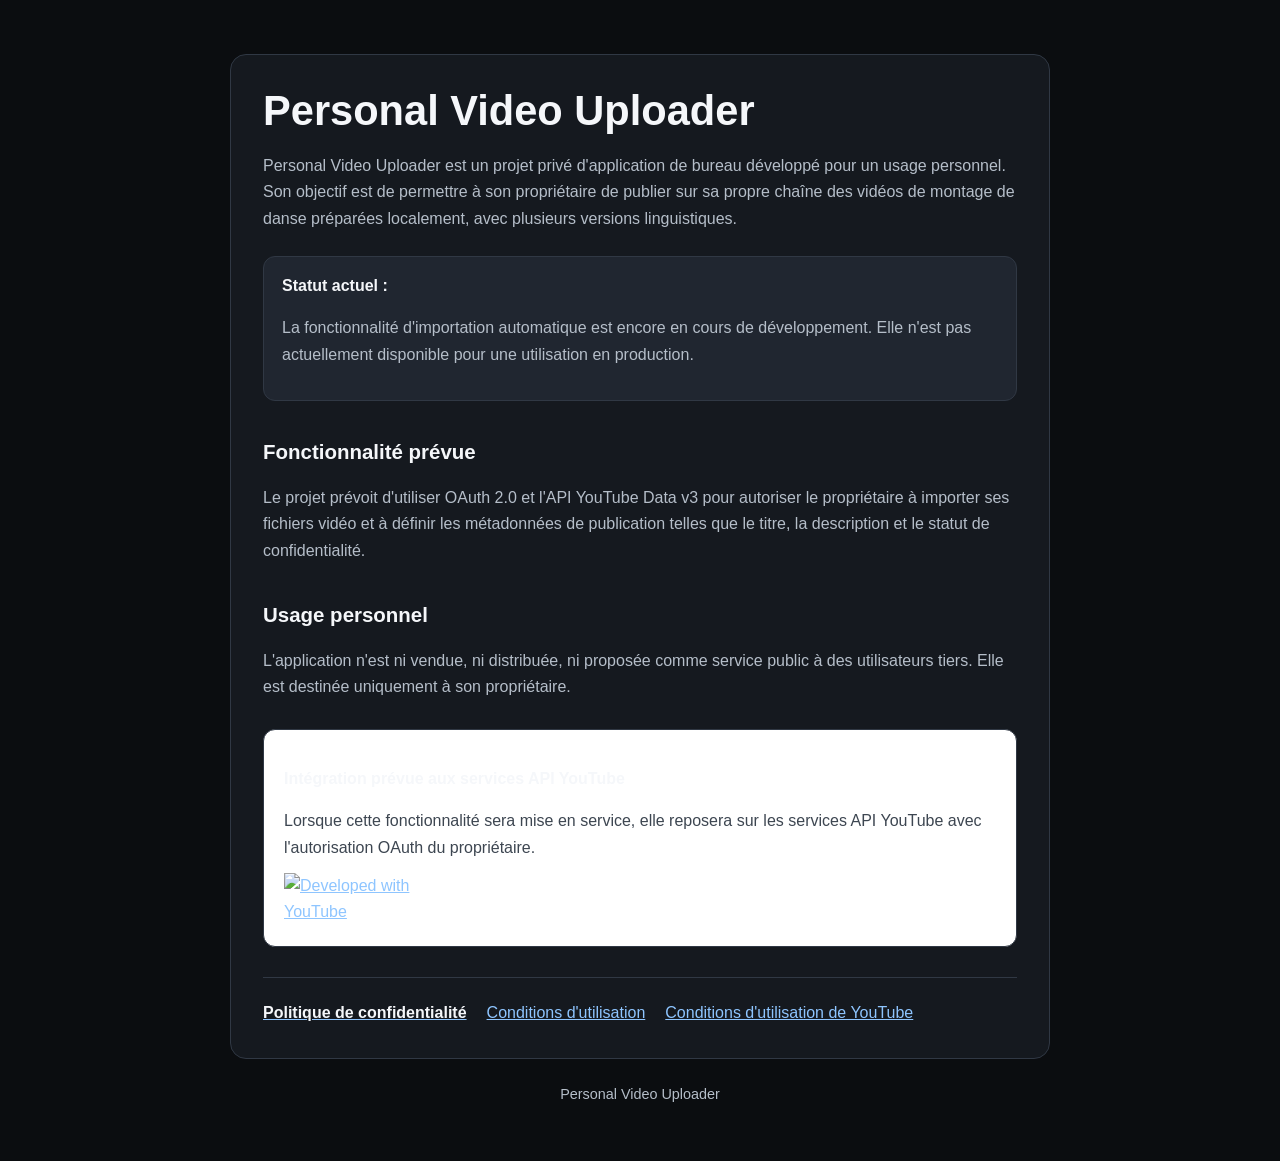
==== index.html @ 16f9d6ff "Add files via upload" ====
<!doctype html>
<html lang="fr">
<head>
  <meta charset="utf-8">
  <meta name="viewport" content="width=device-width, initial-scale=1">
  <title>Personal Video Uploader</title>
  <meta name="description" content="Projet privé d'application de bureau destiné à publier des montages de danse en plusieurs langues.">
  <link rel="stylesheet" href="style.css">
</head>
<body>
<main>
  <section class="card">
    <h1>Personal Video Uploader</h1>

    <p>
      Personal Video Uploader est un projet privé d'application de bureau développé pour un usage personnel.
      Son objectif est de permettre à son propriétaire de publier sur sa propre chaîne des vidéos de montage
      de danse préparées localement, avec plusieurs versions linguistiques.
    </p>

    <div class="notice">
      <strong>Statut actuel :</strong>
      <p>
        La fonctionnalité d'importation automatique est encore en cours de développement.
        Elle n'est pas actuellement disponible pour une utilisation en production.
      </p>
    </div>

    <h2>Fonctionnalité prévue</h2>
    <p>
      Le projet prévoit d'utiliser OAuth 2.0 et l'API YouTube Data v3 pour autoriser le propriétaire
      à importer ses fichiers vidéo et à définir les métadonnées de publication telles que le titre,
      la description et le statut de confidentialité.
    </p>

    <h2>Usage personnel</h2>
    <p>
      L'application n'est ni vendue, ni distribuée, ni proposée comme service public à des utilisateurs tiers.
      Elle est destinée uniquement à son propriétaire.
    </p>

    <section class="youtube-api" aria-label="Intégration prévue aux services API YouTube">
      <p><strong>Intégration prévue aux services API YouTube</strong></p>
      <p>
        Lorsque cette fonctionnalité sera mise en service, elle reposera sur les services API YouTube
        avec l'autorisation OAuth du propriétaire.
      </p>
      <a href="https://www.youtube.com/" target="_blank" rel="noopener noreferrer"
         aria-label="Ouvrir YouTube">
        <img
          src="https://developers.google.com/static/youtube/images/developed-with-youtube-sentence-case-dark.png"
          alt="Developed with YouTube">
      </a>
    </section>

    <nav>
      <a href="privacy.html"><strong>Politique de confidentialité</strong></a>
      <a href="terms.html">Conditions d'utilisation</a>
      <a href="https://www.youtube.com/t/terms" target="_blank" rel="noopener noreferrer">
        Conditions d'utilisation de YouTube
      </a>
    </nav>
  </section>
  <footer>Personal Video Uploader</footer>
</main>
</body>
</html>
---- style.css ----
:root {
  color-scheme: light dark;
  --bg: #0b0d10;
  --card: #15191f;
  --text: #f5f7fa;
  --muted: #b5bec9;
  --border: #303844;
  --link: #8ec5ff;
  --notice: #202630;
}
* { box-sizing: border-box; }
html { scroll-behavior: smooth; }
body {
  margin: 0;
  font-family: -apple-system, BlinkMacSystemFont, "Segoe UI", Roboto, Arial, sans-serif;
  background: var(--bg);
  color: var(--text);
  line-height: 1.65;
}
main {
  width: min(820px, calc(100% - 36px));
  margin: 0 auto;
  padding: 54px 0;
}
.card {
  background: var(--card);
  border: 1px solid var(--border);
  border-radius: 16px;
  padding: 32px;
}
h1 { margin: 0 0 18px; font-size: clamp(2rem, 6vw, 2.6rem); line-height: 1.15; }
h2 { margin: 34px 0 12px; font-size: 1.28rem; }
p, li { color: var(--muted); }
strong { color: var(--text); }
a { color: var(--link); }
.notice {
  margin: 24px 0;
  padding: 16px 18px;
  background: var(--notice);
  border: 1px solid var(--border);
  border-radius: 12px;
}
.youtube-api {
  margin-top: 28px;
  padding: 20px;
  border: 1px solid var(--border);
  border-radius: 12px;
  background: #ffffff;
  color: #111;
}
.youtube-api p { color: #3d4651; margin-bottom: 12px; }
.youtube-api img {
  display: block;
  width: 190px;
  max-width: 70%;
  height: auto;
}
nav {
  display: flex;
  flex-wrap: wrap;
  gap: 14px 20px;
  margin-top: 30px;
  padding-top: 22px;
  border-top: 1px solid var(--border);
}
footer {
  margin-top: 24px;
  text-align: center;
  color: var(--muted);
  font-size: .9rem;
}
code { color: var(--text); }
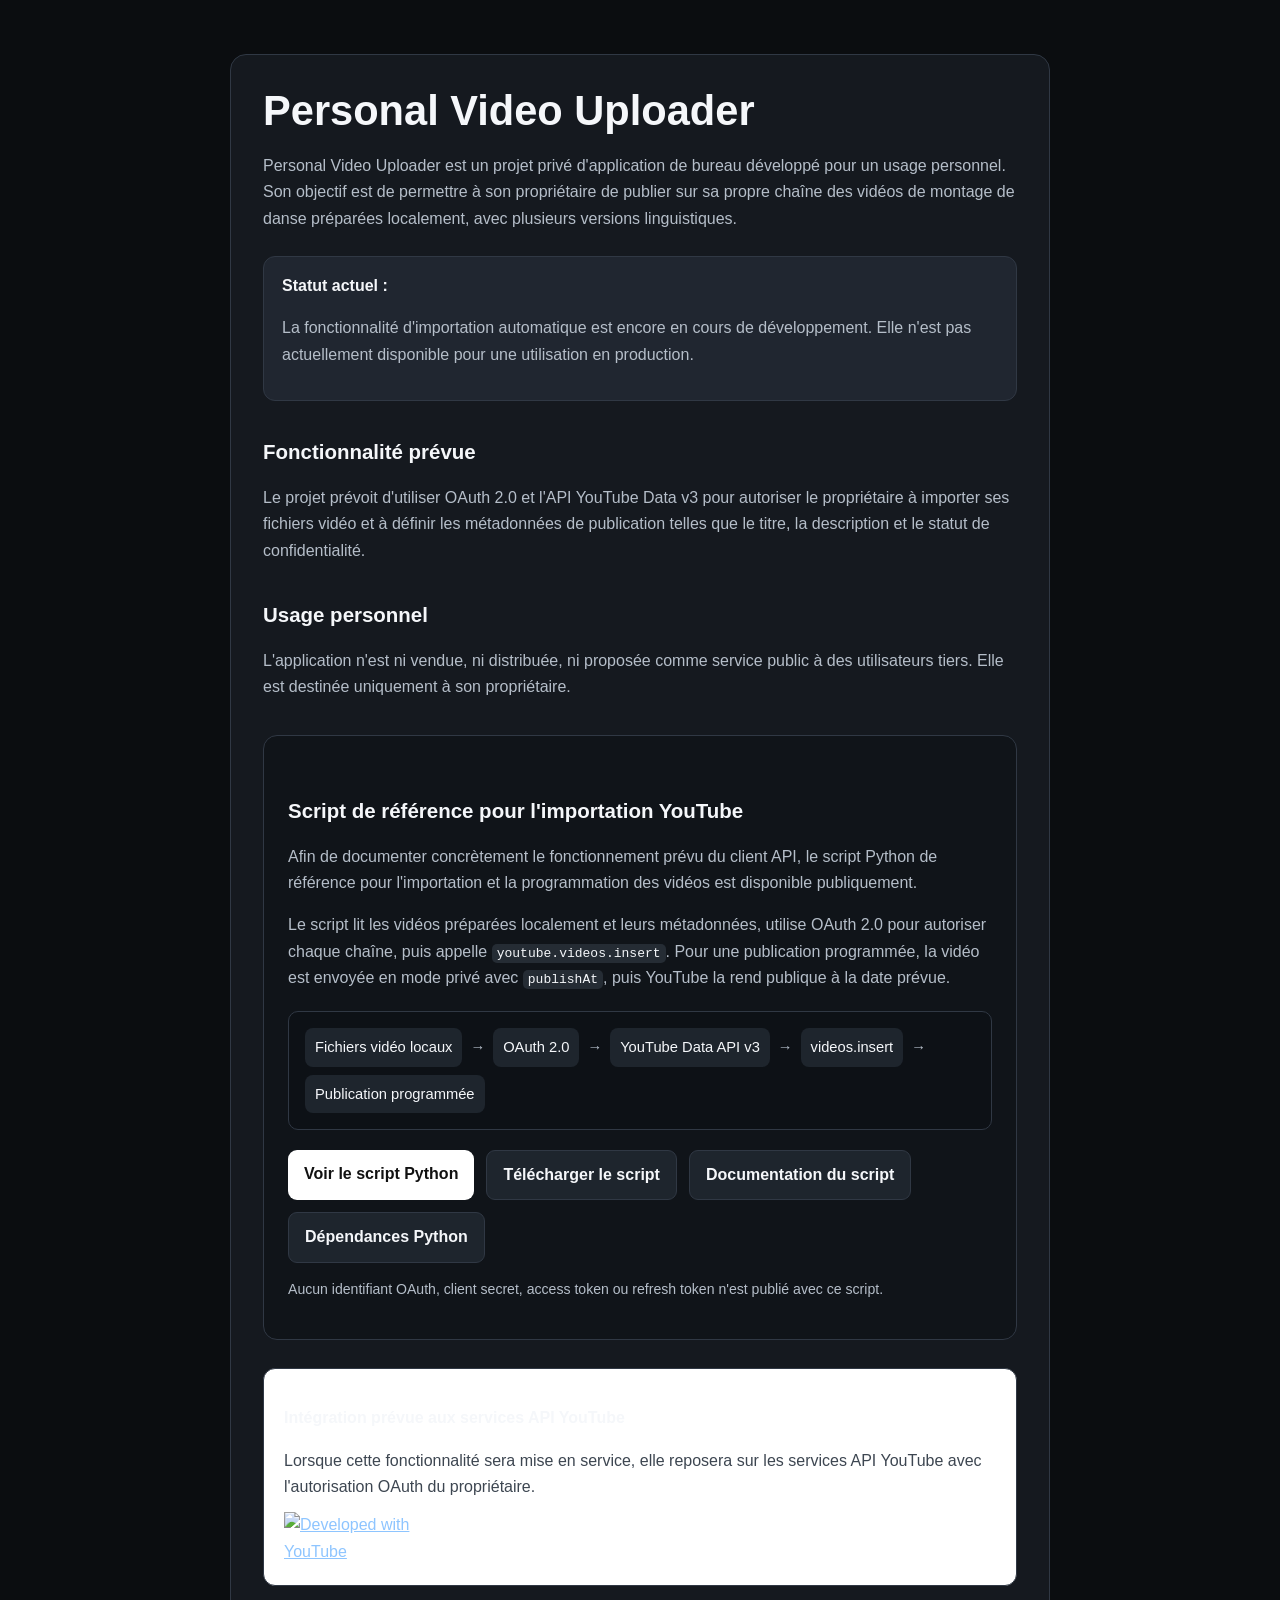
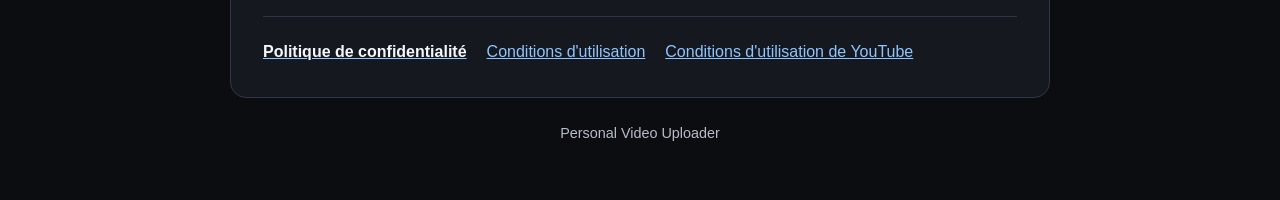
==== commit 139a361c: "add files for uploader script" ====
--- a/index.html
+++ b/index.html
@@ -39,6 +39,55 @@
       Elle est destinée uniquement à son propriétaire.
     </p>
 
+    
+    <section class="script-section" id="script-reference">
+      <h2>Script de référence pour l'importation YouTube</h2>
+
+      <p>
+        Afin de documenter concrètement le fonctionnement prévu du client API, le script Python
+        de référence pour l'importation et la programmation des vidéos est disponible publiquement.
+      </p>
+
+      <p>
+        Le script lit les vidéos préparées localement et leurs métadonnées, utilise OAuth 2.0
+        pour autoriser chaque chaîne, puis appelle <code>youtube.videos.insert</code>.
+        Pour une publication programmée, la vidéo est envoyée en mode privé avec
+        <code>publishAt</code>, puis YouTube la rend publique à la date prévue.
+      </p>
+
+      <div class="flow">
+        <span>Fichiers vidéo locaux</span>
+        <span class="arrow">→</span>
+        <span>OAuth 2.0</span>
+        <span class="arrow">→</span>
+        <span>YouTube Data API v3</span>
+        <span class="arrow">→</span>
+        <span>videos.insert</span>
+        <span class="arrow">→</span>
+        <span>Publication programmée</span>
+      </div>
+
+      <div class="button-row">
+        <a class="primary-button" href="youtube_multilang_uploader.py">
+          Voir le script Python
+        </a>
+        <a class="secondary-button" href="youtube_multilang_uploader.py" download>
+          Télécharger le script
+        </a>
+        <a class="secondary-button" href="README_YOUTUBE_UPLOADER.txt">
+          Documentation du script
+        </a>
+        <a class="secondary-button" href="requirements_youtube_uploader.txt">
+          Dépendances Python
+        </a>
+      </div>
+
+      <p class="small-note">
+        Aucun identifiant OAuth, client secret, access token ou refresh token n'est publié
+        avec ce script.
+      </p>
+    </section>
+
     <section class="youtube-api" aria-label="Intégration prévue aux services API YouTube">
       <p><strong>Intégration prévue aux services API YouTube</strong></p>
       <p>
--- a/style.css
+++ b/style.css
@@ -70,3 +70,80 @@
   font-size: .9rem;
 }
 code { color: var(--text); }
+
+
+.script-section {
+  margin-top: 34px;
+  padding: 24px;
+  border: 1px solid var(--border);
+  border-radius: 14px;
+  background: #101419;
+}
+
+.script-section code {
+  padding: 2px 5px;
+  border-radius: 5px;
+  background: #252c34;
+}
+
+.flow {
+  display: flex;
+  flex-wrap: wrap;
+  align-items: center;
+  gap: 8px;
+  margin: 20px 0;
+  padding: 16px;
+  border: 1px solid var(--border);
+  border-radius: 10px;
+  background: #0d1116;
+  color: var(--text);
+  font-size: 0.92rem;
+}
+
+.flow span:not(.arrow) {
+  padding: 7px 10px;
+  border-radius: 8px;
+  background: #1e252d;
+}
+
+.flow .arrow {
+  color: var(--muted);
+  font-weight: 700;
+}
+
+.button-row {
+  display: flex;
+  flex-wrap: wrap;
+  gap: 12px;
+  margin-top: 20px;
+}
+
+.primary-button,
+.secondary-button {
+  display: inline-block;
+  padding: 11px 16px;
+  border-radius: 9px;
+  text-decoration: none;
+  font-weight: 700;
+}
+
+.primary-button {
+  background: #ffffff;
+  color: #111111;
+}
+
+.secondary-button {
+  border: 1px solid var(--border);
+  background: #1e252d;
+  color: var(--text);
+}
+
+.primary-button:hover,
+.secondary-button:hover {
+  opacity: .88;
+}
+
+.small-note {
+  margin-top: 15px;
+  font-size: 0.88rem;
+}
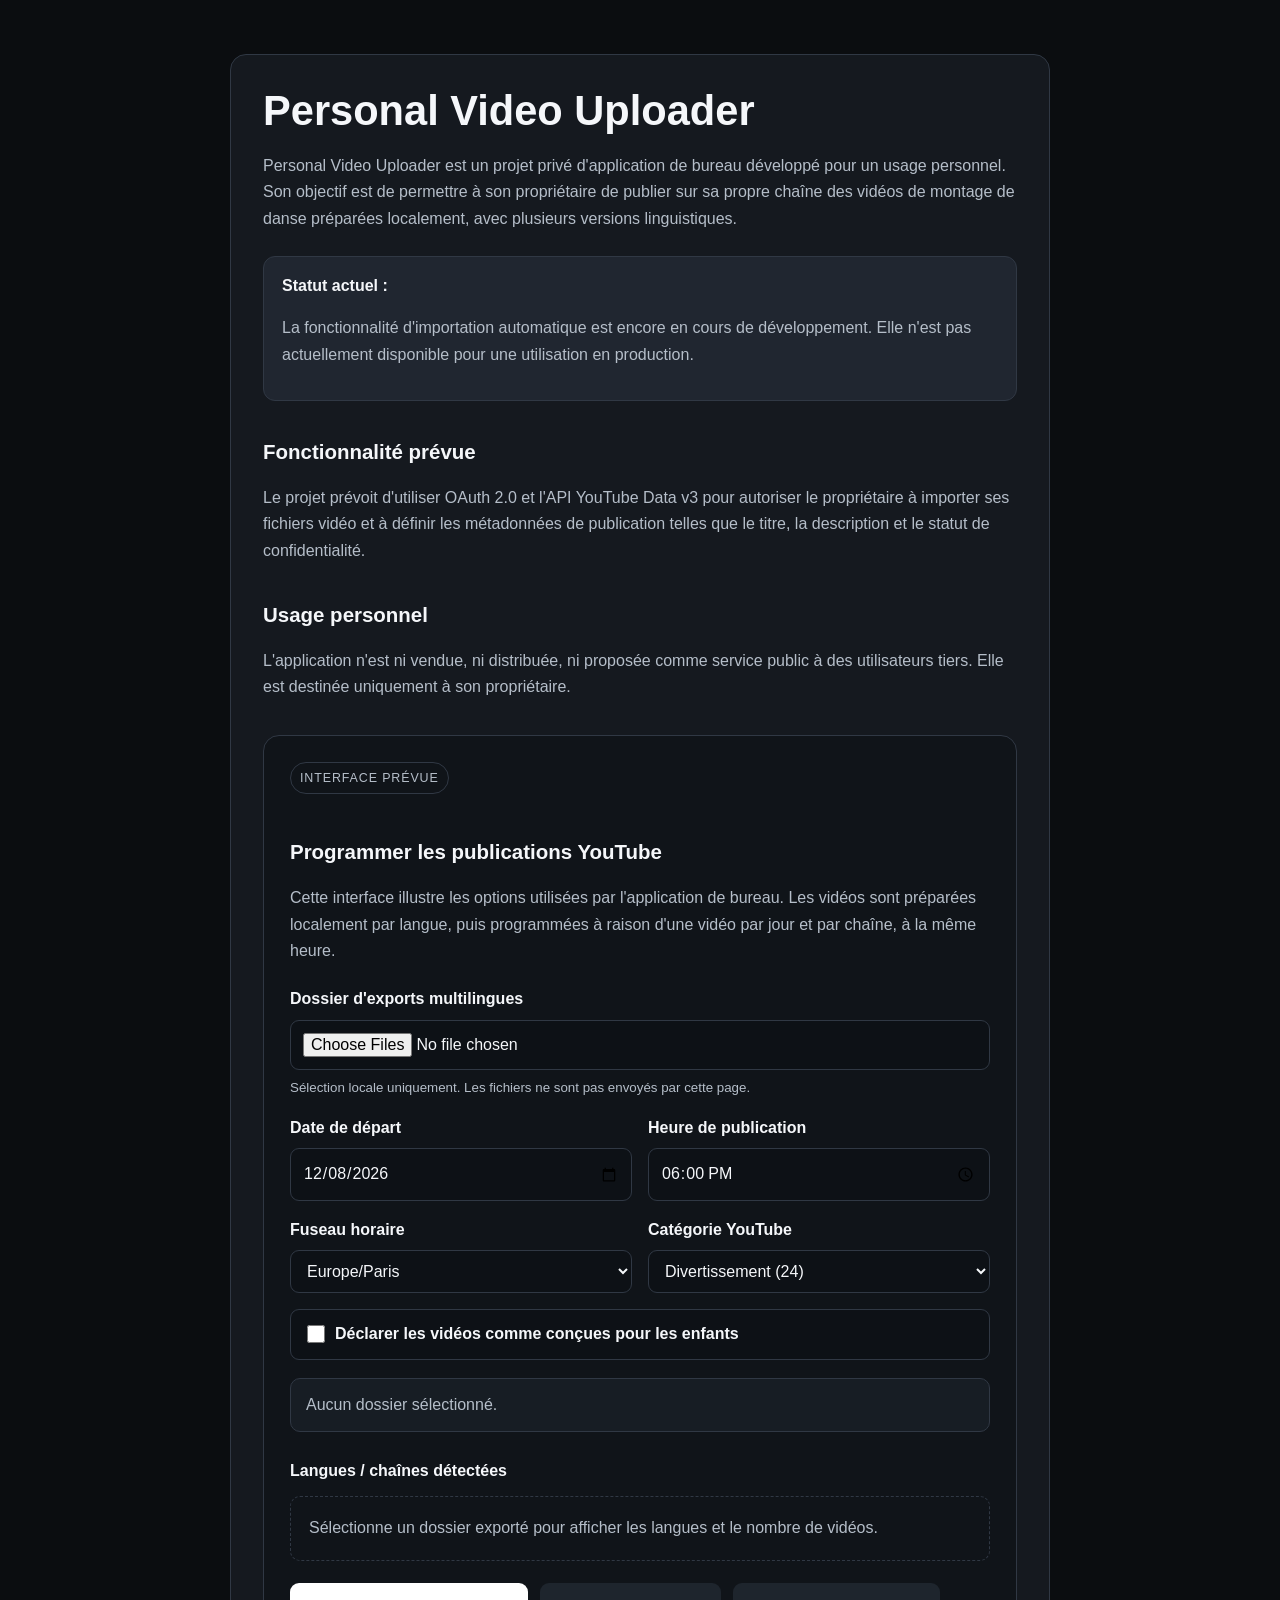
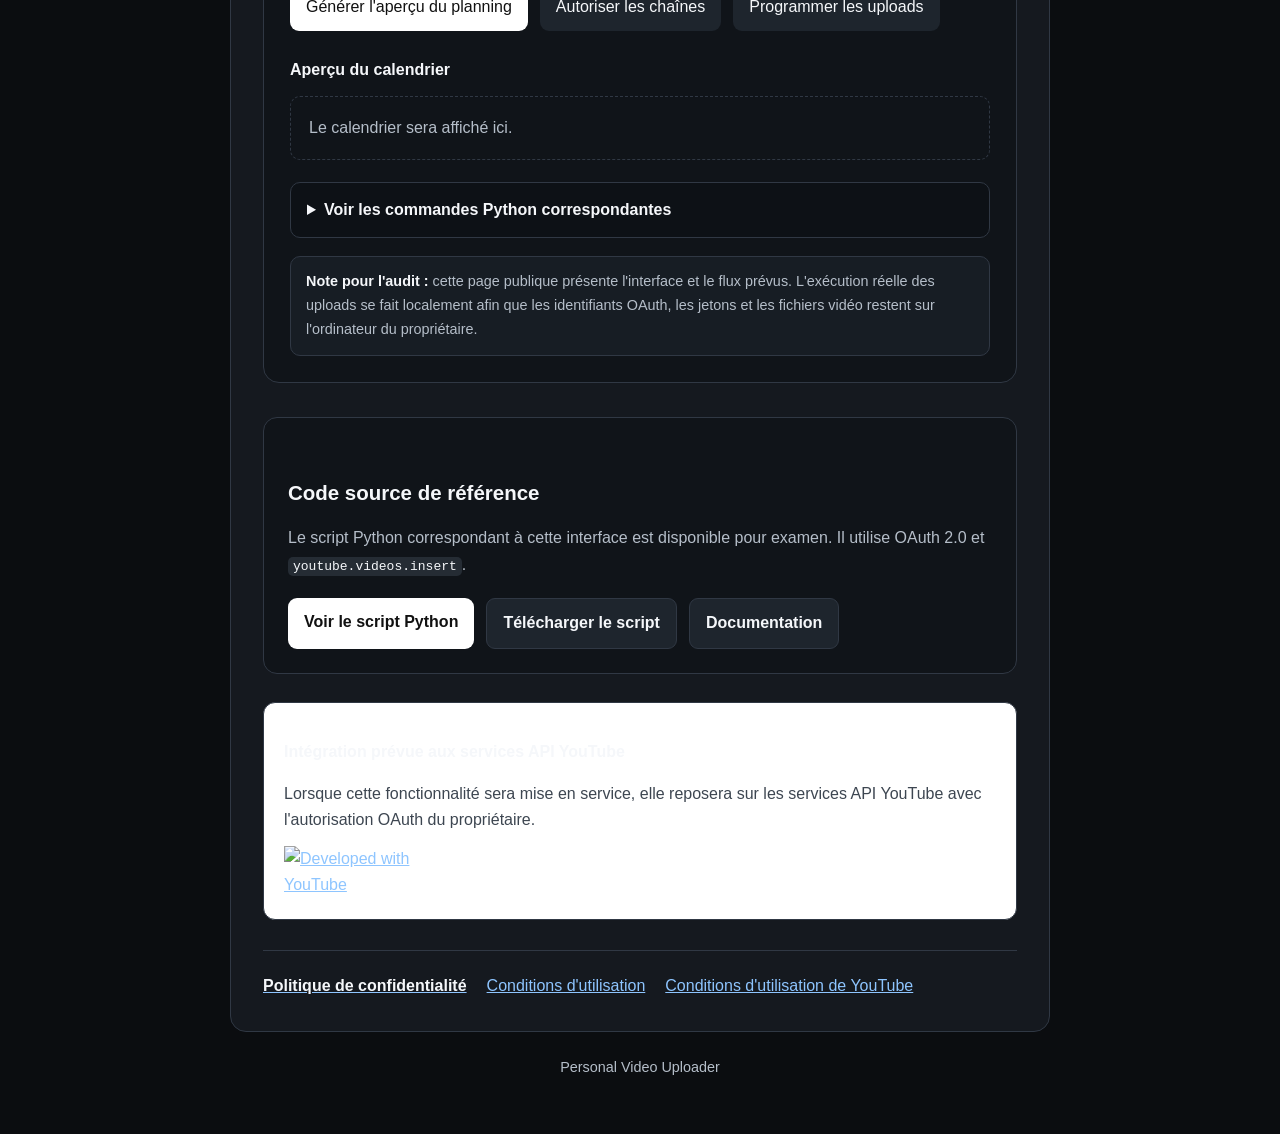
==== commit 5c098a18: "Files for changes in HTML for options" ====
--- a/index.html
+++ b/index.html
@@ -40,53 +40,136 @@
     </p>
 
     
+    
+    <section class="uploader-ui" id="interface-uploader">
+      <div class="section-kicker">Interface prévue</div>
+      <h2>Programmer les publications YouTube</h2>
+
+      <p>
+        Cette interface illustre les options utilisées par l'application de bureau.
+        Les vidéos sont préparées localement par langue, puis programmées à raison
+        d'une vidéo par jour et par chaîne, à la même heure.
+      </p>
+
+      <div class="ui-grid">
+        <label class="field field-wide">
+          <span>Dossier d'exports multilingues</span>
+          <input id="folderPicker" type="file" webkitdirectory directory multiple>
+          <small>
+            Sélection locale uniquement. Les fichiers ne sont pas envoyés par cette page.
+          </small>
+        </label>
+
+        <label class="field">
+          <span>Date de départ</span>
+          <input id="startDate" type="date">
+        </label>
+
+        <label class="field">
+          <span>Heure de publication</span>
+          <input id="publishTime" type="time" value="18:00">
+        </label>
+
+        <label class="field">
+          <span>Fuseau horaire</span>
+          <select id="timezone">
+            <option value="Europe/Paris" selected>Europe/Paris</option>
+            <option value="America/New_York">America/New_York</option>
+            <option value="America/Los_Angeles">America/Los_Angeles</option>
+            <option value="Europe/London">Europe/London</option>
+            <option value="Europe/Berlin">Europe/Berlin</option>
+            <option value="Asia/Tokyo">Asia/Tokyo</option>
+            <option value="Asia/Seoul">Asia/Seoul</option>
+            <option value="Australia/Sydney">Australia/Sydney</option>
+          </select>
+        </label>
+
+        <label class="field">
+          <span>Catégorie YouTube</span>
+          <select id="categoryId">
+            <option value="24" selected>Divertissement (24)</option>
+            <option value="10">Musique (10)</option>
+            <option value="22">People & Blogs (22)</option>
+            <option value="17">Sport (17)</option>
+          </select>
+        </label>
+
+        <label class="check-field">
+          <input id="madeForKids" type="checkbox">
+          <span>Déclarer les vidéos comme conçues pour les enfants</span>
+        </label>
+      </div>
+
+      <div class="ui-status" id="folderStatus">
+        Aucun dossier sélectionné.
+      </div>
+
+      <div class="detected-wrap">
+        <h3>Langues / chaînes détectées</h3>
+        <div id="languageCards" class="language-cards">
+          <div class="empty-state">
+            Sélectionne un dossier exporté pour afficher les langues et le nombre de vidéos.
+          </div>
+        </div>
+      </div>
+
+      <div class="ui-actions">
+        <button type="button" class="primary-button ui-button" id="previewButton">
+          Générer l'aperçu du planning
+        </button>
+        <button type="button" class="secondary-button ui-button" id="authButton">
+          Autoriser les chaînes
+        </button>
+        <button type="button" class="secondary-button ui-button" id="uploadButton">
+          Programmer les uploads
+        </button>
+      </div>
+
+      <div id="actionMessage" class="action-message" hidden></div>
+
+      <div class="schedule-panel">
+        <div class="schedule-header">
+          <h3>Aperçu du calendrier</h3>
+          <span id="scheduleSummary"></span>
+        </div>
+        <div id="schedulePreview" class="schedule-preview">
+          <div class="empty-state">
+            Le calendrier sera affiché ici.
+          </div>
+        </div>
+      </div>
+
+      <details class="technical-details">
+        <summary>Voir les commandes Python correspondantes</summary>
+        <p>
+          L'application de bureau exécute ces commandes avec le script local.
+          Le chemin réel du dossier est choisi sur l'ordinateur de l'utilisateur.
+        </p>
+        <pre id="commandPreview">Sélectionne un dossier et une date pour générer les commandes.</pre>
+      </details>
+
+      <div class="audit-note">
+        <strong>Note pour l'audit :</strong>
+        cette page publique présente l'interface et le flux prévus.
+        L'exécution réelle des uploads se fait localement afin que les identifiants OAuth,
+        les jetons et les fichiers vidéo restent sur l'ordinateur du propriétaire.
+      </div>
+    </section>
+
+
     <section class="script-section" id="script-reference">
-      <h2>Script de référence pour l'importation YouTube</h2>
-
+      <h2>Code source de référence</h2>
       <p>
-        Afin de documenter concrètement le fonctionnement prévu du client API, le script Python
-        de référence pour l'importation et la programmation des vidéos est disponible publiquement.
+        Le script Python correspondant à cette interface est disponible pour examen.
+        Il utilise OAuth 2.0 et <code>youtube.videos.insert</code>.
       </p>
-
-      <p>
-        Le script lit les vidéos préparées localement et leurs métadonnées, utilise OAuth 2.0
-        pour autoriser chaque chaîne, puis appelle <code>youtube.videos.insert</code>.
-        Pour une publication programmée, la vidéo est envoyée en mode privé avec
-        <code>publishAt</code>, puis YouTube la rend publique à la date prévue.
-      </p>
-
-      <div class="flow">
-        <span>Fichiers vidéo locaux</span>
-        <span class="arrow">→</span>
-        <span>OAuth 2.0</span>
-        <span class="arrow">→</span>
-        <span>YouTube Data API v3</span>
-        <span class="arrow">→</span>
-        <span>videos.insert</span>
-        <span class="arrow">→</span>
-        <span>Publication programmée</span>
-      </div>
-
       <div class="button-row">
-        <a class="primary-button" href="youtube_multilang_uploader.py">
-          Voir le script Python
-        </a>
-        <a class="secondary-button" href="youtube_multilang_uploader.py" download>
-          Télécharger le script
-        </a>
-        <a class="secondary-button" href="README_YOUTUBE_UPLOADER.txt">
-          Documentation du script
-        </a>
-        <a class="secondary-button" href="requirements_youtube_uploader.txt">
-          Dépendances Python
-        </a>
-      </div>
-
-      <p class="small-note">
-        Aucun identifiant OAuth, client secret, access token ou refresh token n'est publié
-        avec ce script.
-      </p>
+        <a class="primary-button" href="youtube_multilang_uploader.py">Voir le script Python</a>
+        <a class="secondary-button" href="youtube_multilang_uploader.py" download>Télécharger le script</a>
+        <a class="secondary-button" href="README_YOUTUBE_UPLOADER.txt">Documentation</a>
+      </div>
     </section>
+
 
     <section class="youtube-api" aria-label="Intégration prévue aux services API YouTube">
       <p><strong>Intégration prévue aux services API YouTube</strong></p>
@@ -112,5 +195,221 @@
   </section>
   <footer>Personal Video Uploader</footer>
 </main>
+
+<script>
+(function () {
+  const picker = document.getElementById("folderPicker");
+  const startDate = document.getElementById("startDate");
+  const publishTime = document.getElementById("publishTime");
+  const timezone = document.getElementById("timezone");
+  const categoryId = document.getElementById("categoryId");
+  const madeForKids = document.getElementById("madeForKids");
+  const folderStatus = document.getElementById("folderStatus");
+  const languageCards = document.getElementById("languageCards");
+  const previewButton = document.getElementById("previewButton");
+  const authButton = document.getElementById("authButton");
+  const uploadButton = document.getElementById("uploadButton");
+  const schedulePreview = document.getElementById("schedulePreview");
+  const scheduleSummary = document.getElementById("scheduleSummary");
+  const commandPreview = document.getElementById("commandPreview");
+  const actionMessage = document.getElementById("actionMessage");
+
+  let detected = {};
+
+  function todayPlus(days) {
+    const d = new Date();
+    d.setDate(d.getDate() + days);
+    return d.toISOString().slice(0, 10);
+  }
+
+  if (!startDate.value) startDate.value = todayPlus(2);
+
+  function parseLanguageFolder(relativePath) {
+    const parts = relativePath.split("/");
+    if (parts.length < 2) return null;
+    const root = parts[0];
+    const languageFolder = parts[1];
+    if (!languageFolder) return null;
+    const code = languageFolder.split(/[_\-\s]/)[0].toLowerCase();
+    return { root, languageFolder, code };
+  }
+
+  function refreshDetected() {
+    detected = {};
+    const files = Array.from(picker.files || []);
+    if (!files.length) {
+      folderStatus.textContent = "Aucun dossier sélectionné.";
+      languageCards.innerHTML =
+        '<div class="empty-state">Sélectionne un dossier exporté pour afficher les langues et le nombre de vidéos.</div>';
+      refreshCommands();
+      return;
+    }
+
+    let rootName = "";
+    files.forEach(file => {
+      const info = parseLanguageFolder(file.webkitRelativePath || file.name);
+      if (!info) return;
+      rootName = info.root || rootName;
+      if (!detected[info.code]) {
+        detected[info.code] = {
+          folder: info.languageFolder,
+          videos: 0,
+          metadata: 0
+        };
+      }
+      const lower = file.name.toLowerCase();
+      if (/\.(mp4|mov|m4v|webm|mkv)$/.test(lower)) {
+        detected[info.code].videos += 1;
+      }
+      if (lower === "youtube_short.json" || lower === "youtube_short.txt") {
+        detected[info.code].metadata += 1;
+      }
+    });
+
+    const langCount = Object.keys(detected).length;
+    const videoCount = Object.values(detected).reduce((n, x) => n + x.videos, 0);
+    folderStatus.textContent =
+      `${rootName || "Dossier"} : ${langCount} langue(s), ${videoCount} vidéo(s) détectée(s).`;
+
+    const codes = Object.keys(detected).sort();
+    if (!codes.length) {
+      languageCards.innerHTML =
+        '<div class="empty-state">Aucun sous-dossier de langue détecté.</div>';
+    } else {
+      languageCards.innerHTML = codes.map(code => {
+        const item = detected[code];
+        return `
+          <div class="language-card">
+            <div>
+              <strong>${code.toUpperCase()}</strong>
+              <span>${item.folder}</span>
+            </div>
+            <div class="language-count">${item.videos} vidéo(s)</div>
+            <div class="channel-status">Token OAuth séparé : tokens/${code}.json</div>
+          </div>`;
+      }).join("");
+    }
+
+    refreshCommands();
+  }
+
+  function addDays(dateString, days) {
+    const d = new Date(dateString + "T12:00:00");
+    d.setDate(d.getDate() + days);
+    return d.toISOString().slice(0, 10);
+  }
+
+  function formatDate(dateString) {
+    const d = new Date(dateString + "T12:00:00");
+    return new Intl.DateTimeFormat("fr-FR", {
+      day: "2-digit",
+      month: "short",
+      year: "numeric"
+    }).format(d);
+  }
+
+  function buildSchedule() {
+    if (!startDate.value) {
+      showMessage("Choisis d'abord une date de départ.", true);
+      return;
+    }
+
+    const codes = Object.keys(detected).sort();
+    if (!codes.length) {
+      showMessage(
+        "Sélectionne d'abord un dossier d'exports pour générer un planning réel.",
+        true
+      );
+      return;
+    }
+
+    let total = 0;
+    let maxDays = 0;
+    let html = "";
+
+    codes.forEach(code => {
+      const count = detected[code].videos;
+      total += count;
+      maxDays = Math.max(maxDays, count);
+
+      html += `<div class="schedule-language"><h4>${code.toUpperCase()} · ${count} vidéo(s)</h4>`;
+      for (let i = 0; i < count; i++) {
+        const day = addDays(startDate.value, i);
+        html += `
+          <div class="schedule-row">
+            <span class="schedule-index">${i + 1}</span>
+            <span>${formatDate(day)}</span>
+            <span>${publishTime.value || "18:00"}</span>
+            <span>${timezone.value}</span>
+          </div>`;
+      }
+      html += "</div>";
+    });
+
+    schedulePreview.innerHTML = html;
+    scheduleSummary.textContent =
+      `${total} upload(s), jusqu'à ${maxDays} jour(s) par chaîne`;
+    showMessage(
+      "Aperçu généré. Chaque chaîne publiera une vidéo par jour à l'heure choisie.",
+      false
+    );
+    refreshCommands();
+  }
+
+  function refreshCommands() {
+    const root = picker.files && picker.files.length
+      ? (picker.files[0].webkitRelativePath || "DOSSIER_EXPORT").split("/")[0]
+      : "DOSSIER_EXPORT";
+    const date = startDate.value || "AAAA-MM-JJ";
+    const hour = publishTime.value || "18:00";
+    const tz = timezone.value || "Europe/Paris";
+    const kids = madeForKids.checked ? " --made-for-kids" : "";
+
+    commandPreview.textContent =
+`# 1. Prévisualiser
+python youtube_multilang_uploader.py plan "${root}" --start-date ${date} --time ${hour} --timezone ${tz}
+
+# 2. Autoriser une fois chaque chaîne/langue
+python youtube_multilang_uploader.py authorize "${root}" --client-secrets client_secrets.json
+
+# 3. Uploader et programmer
+python youtube_multilang_uploader.py upload "${root}" --start-date ${date} --time ${hour} --timezone ${tz} --category-id ${categoryId.value}${kids}`;
+  }
+
+  function showMessage(text, error) {
+    actionMessage.hidden = false;
+    actionMessage.textContent = text;
+    actionMessage.classList.toggle("error", !!error);
+  }
+
+  picker.addEventListener("change", refreshDetected);
+  [startDate, publishTime, timezone, categoryId, madeForKids].forEach(el => {
+    el.addEventListener("change", refreshCommands);
+  });
+
+  previewButton.addEventListener("click", buildSchedule);
+
+  authButton.addEventListener("click", function () {
+    showMessage(
+      "L'autorisation OAuth est exécutée par l'application locale. Le navigateur Google s'ouvre successivement pour chaque langue afin de sélectionner la chaîne correspondante.",
+      false
+    );
+    document.querySelector(".technical-details").open = true;
+    refreshCommands();
+  });
+
+  uploadButton.addEventListener("click", function () {
+    showMessage(
+      "La programmation réelle est exécutée localement par le script Python après confirmation. Cette page publique ne transmet ni vidéos ni secrets OAuth.",
+      false
+    );
+    document.querySelector(".technical-details").open = true;
+    refreshCommands();
+  });
+
+  refreshCommands();
+})();
+</script>
+
 </body>
 </html>
--- a/style.css
+++ b/style.css
@@ -147,3 +147,250 @@
   margin-top: 15px;
   font-size: 0.88rem;
 }
+
+
+.section-kicker {
+  display: inline-block;
+  margin-bottom: 7px;
+  padding: 5px 9px;
+  border: 1px solid var(--border);
+  border-radius: 999px;
+  color: var(--muted);
+  font-size: .78rem;
+  text-transform: uppercase;
+  letter-spacing: .07em;
+}
+
+.uploader-ui {
+  margin-top: 34px;
+  padding: 26px;
+  border: 1px solid var(--border);
+  border-radius: 16px;
+  background: #101419;
+}
+
+.ui-grid {
+  display: grid;
+  grid-template-columns: repeat(2, minmax(0, 1fr));
+  gap: 16px;
+  margin-top: 22px;
+}
+
+.field,
+.check-field {
+  display: flex;
+  flex-direction: column;
+  gap: 7px;
+}
+
+.field-wide {
+  grid-column: 1 / -1;
+}
+
+.field span,
+.check-field span {
+  color: var(--text);
+  font-weight: 650;
+}
+
+.field small {
+  color: var(--muted);
+}
+
+.field input,
+.field select {
+  width: 100%;
+  padding: 11px 12px;
+  border: 1px solid var(--border);
+  border-radius: 9px;
+  background: #0d1116;
+  color: var(--text);
+  font: inherit;
+}
+
+.check-field {
+  grid-column: 1 / -1;
+  flex-direction: row;
+  align-items: center;
+  padding: 11px 12px;
+  border: 1px solid var(--border);
+  border-radius: 9px;
+  background: #0d1116;
+}
+
+.check-field input {
+  width: 18px;
+  height: 18px;
+}
+
+.ui-status,
+.action-message,
+.audit-note {
+  margin-top: 18px;
+  padding: 13px 15px;
+  border: 1px solid var(--border);
+  border-radius: 10px;
+  background: #171d24;
+  color: var(--muted);
+}
+
+.action-message {
+  color: var(--text);
+}
+
+.action-message.error {
+  border-color: #8d4b4b;
+}
+
+.detected-wrap,
+.schedule-panel {
+  margin-top: 26px;
+}
+
+.detected-wrap h3,
+.schedule-panel h3 {
+  margin: 0 0 12px;
+  font-size: 1rem;
+}
+
+.language-cards {
+  display: grid;
+  gap: 10px;
+}
+
+.language-card {
+  display: grid;
+  grid-template-columns: minmax(180px, 1fr) auto;
+  gap: 6px 14px;
+  padding: 14px;
+  border: 1px solid var(--border);
+  border-radius: 10px;
+  background: #0d1116;
+}
+
+.language-card strong {
+  display: inline-block;
+  min-width: 44px;
+}
+
+.language-card span {
+  color: var(--muted);
+}
+
+.language-count {
+  color: var(--text);
+  font-weight: 700;
+}
+
+.channel-status {
+  grid-column: 1 / -1;
+  font-size: .84rem;
+  color: var(--muted);
+}
+
+.ui-actions {
+  display: flex;
+  flex-wrap: wrap;
+  gap: 12px;
+  margin-top: 22px;
+}
+
+.ui-button {
+  border: 0;
+  cursor: pointer;
+  font: inherit;
+}
+
+.schedule-header {
+  display: flex;
+  justify-content: space-between;
+  gap: 16px;
+  align-items: baseline;
+}
+
+.schedule-header span {
+  color: var(--muted);
+  font-size: .9rem;
+}
+
+.schedule-preview {
+  display: grid;
+  gap: 14px;
+}
+
+.schedule-language {
+  border: 1px solid var(--border);
+  border-radius: 10px;
+  overflow: hidden;
+}
+
+.schedule-language h4 {
+  margin: 0;
+  padding: 11px 13px;
+  background: #1a2028;
+}
+
+.schedule-row {
+  display: grid;
+  grid-template-columns: 38px 1fr 80px minmax(130px, auto);
+  gap: 10px;
+  padding: 9px 13px;
+  border-top: 1px solid var(--border);
+  color: var(--muted);
+  font-size: .9rem;
+}
+
+.schedule-index {
+  color: var(--text);
+  font-weight: 700;
+}
+
+.empty-state {
+  padding: 18px;
+  border: 1px dashed var(--border);
+  border-radius: 10px;
+  color: var(--muted);
+}
+
+.technical-details {
+  margin-top: 22px;
+  padding: 14px 16px;
+  border: 1px solid var(--border);
+  border-radius: 10px;
+  background: #0d1116;
+}
+
+.technical-details summary {
+  cursor: pointer;
+  color: var(--text);
+  font-weight: 700;
+}
+
+.technical-details pre {
+  overflow-x: auto;
+  white-space: pre-wrap;
+  padding: 14px;
+  border-radius: 8px;
+  background: #07090c;
+  color: #e8edf3;
+}
+
+.audit-note {
+  font-size: .9rem;
+}
+
+@media (max-width: 650px) {
+  .ui-grid {
+    grid-template-columns: 1fr;
+  }
+  .field-wide,
+  .check-field {
+    grid-column: auto;
+  }
+  .schedule-row {
+    grid-template-columns: 34px 1fr 70px;
+  }
+  .schedule-row span:last-child {
+    grid-column: 2 / -1;
+  }
+}
